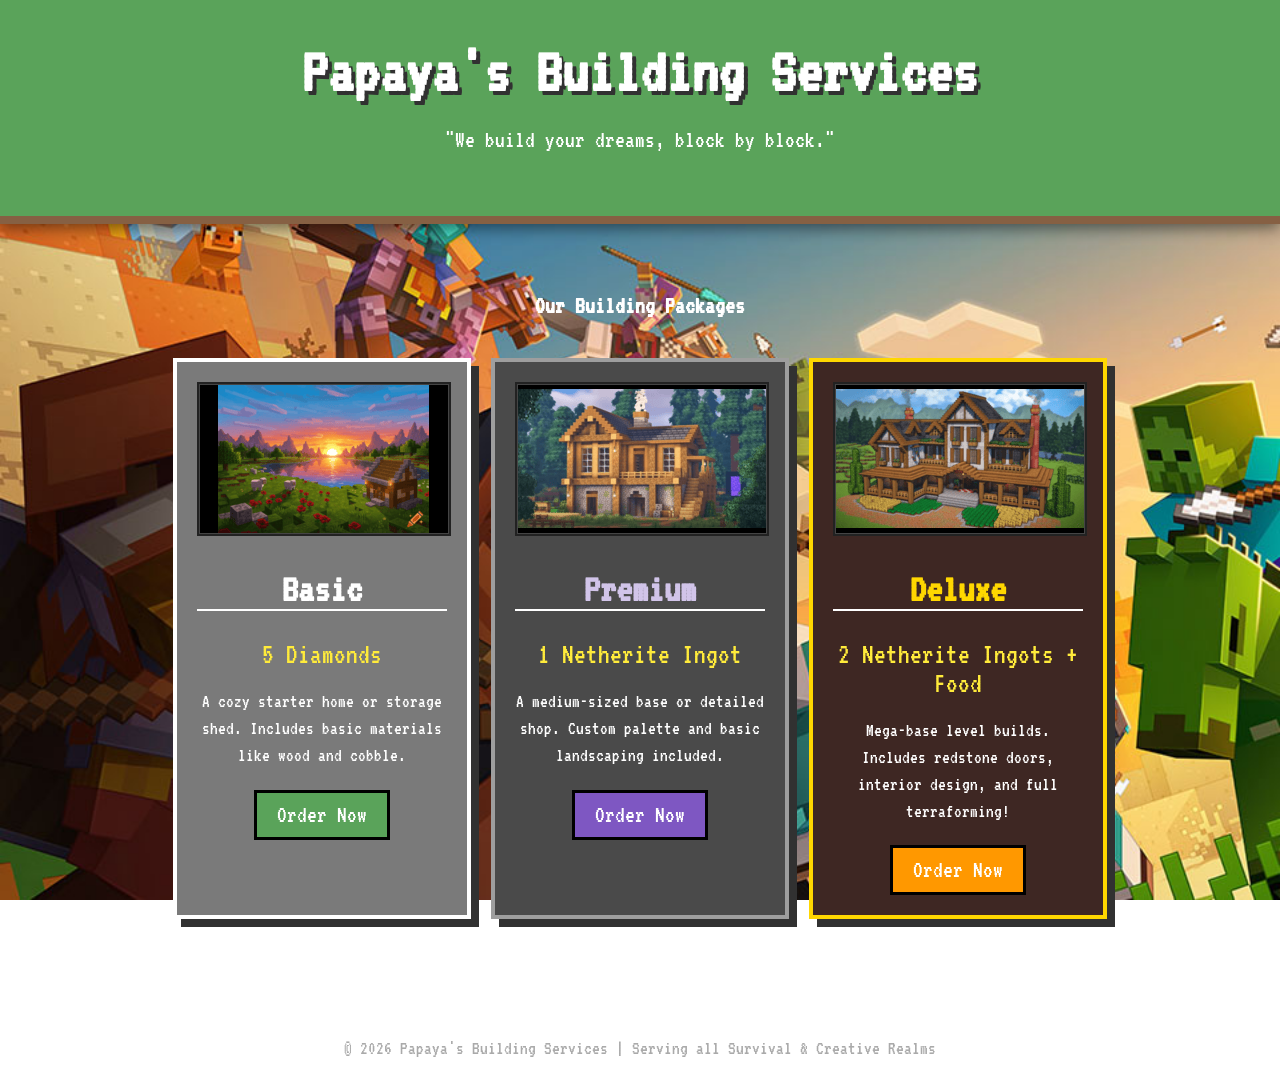
==== index.html @ 47d80293 "Update and rename Papayas-building.HTML to index.html" ====
<!DOCTYPE html>
<html lang="en">
<head>
    <meta charset="UTF-8">
    <meta name="viewport" content="width=device-width, initial-scale=1.0">
    <title>Papaya's Building Services</title>
    <link href="https://fonts.googleapis.com/css2?family=VT323&display=swap" rel="stylesheet">
    <link rel="stylesheet" href="styles.css">
</head>
<body>

    <header>
        <h1>Papaya's Building Services</h1>
        <p class="tagline">"We build your dreams, block by block."</p>
    </header>

    <div class="container">
        <h2>Our Building Packages</h2>
        
        <div class="pricing-table">
            <div class="package">
                <div class="image-placeholder"><img src="craiyon_190024_Minecraft (1).png" alt="Basic package"></div>
                <h2>Basic</h2>
                <p class="price">5 Diamonds</p>
                <p class="description">
                    A cozy starter home or storage shed. Includes basic materials like wood and cobble.
                </p>
                <a href="https://discordapp.com/users/810206211231973416" class="btn">Order Now</a>
            </div>

            <div class="package premium">
                <div class="image-placeholder"><img src="Screenshot 2026-01-23 190056 (1).png" alt="Premium package"></div>
                <h2>Premium</h2>
                <p class="price">1 Netherite Ingot</p>
                <p class="description">
                    A medium-sized base or detailed shop. Custom palette and basic landscaping included.
                </p>
                <a href="https://discordapp.com/users/810206211231973416" class="btn">Order Now</a>
            </div>

            <div class="package deluxe">
                <div class="image-placeholder"><img src="Screenshot 2026-01-23 190126 (1).png" alt="Deluxe package"></div>
                <h2>Deluxe</h2>
                <p class="price">2 Netherite Ingots + Food</p>
                <p class="description">
                    Mega-base level builds. Includes redstone doors, interior design, and full terraforming!
                </p>
                <a href="https://discordapp.com/users/810206211231973416" class="btn">Order Now</a>
            </div>
        </div>
    </div>

    

    <footer>
        &copy; 2026 Papaya's Building Services | Serving all Survival & Creative Realms
    </footer>

</body>
</html>
---- styles.css ----
:root {
    --mc-green: #5aa35a;
    --mc-dirt: #866043;
    --mc-stone: #7a7a7a;
    --mc-dark: #313131;
}

body {
    font-family: 'VT323', monospace;
    background-image: url('dadbe6d0-6c66-4f98-bc87-e4f31e629879.jpg');
    background-size: cover;
    background-attachment: fixed;
    color: white;
    margin: 0;
    padding: 0;
    display: flex;
    flex-direction: column;
    align-items: center;
}

header {
    background-color: var(--mc-green);
    width: 100%;
    padding: 40px 0;
    text-align: center;
    border-bottom: 8px solid var(--mc-dirt);
    box-shadow: 0 4px 15px rgba(0,0,0,0.5);
}

h1 {
    font-size: 4rem;
    margin: 0;
    text-shadow: 4px 4px var(--mc-dark);
}

.tagline {
    font-size: 1.5rem;
}

.container {
    max-width: 1000px;
    margin: 50px 20px;
    text-align: center;
}

.pricing-table {
    display: flex;
    justify-content: center;
    gap: 20px;
    flex-wrap: wrap;
    margin-top: 40px;
}

.package {
    background-color: var(--mc-stone);
    border: 4px solid #fff;
    padding: 20px;
    width: 250px;
    transition: transform 0.2s;
    box-shadow: 8px 8px 0px var(--mc-dark);
}

.package:hover {
    transform: translateY(-10px);
}

.package h2 {
    font-size: 2.5rem;
    margin-bottom: 10px;
    border-bottom: 2px solid #fff;
}

.price {
    font-size: 1.8rem;
    color: #ffeb3b;
    margin-bottom: 20px;
}

.description {
    font-size: 1.2rem;
    line-height: 1.4;
    margin-bottom: 20px;
}

.btn {
    display: inline-block;
    background-color: var(--mc-green);
    color: white;
    padding: 10px 20px;
    text-decoration: none;
    border: 3px solid #000;
    font-size: 1.5rem;
    cursor: pointer;
}

.btn:hover {
    background-color: #4caf50;
}

footer {
    margin-top: 50px;
    padding: 20px;
    font-size: 1.2rem;
    color: #aaa;
}

.image-placeholder {
    width: 100%;
    height: 150px;
    background-color: #444;
    margin-bottom: 15px;
    display: flex;
    align-items: center;
    justify-content: center;
    border: 2px solid #222;
}

/* Premium Package Styles */
.package.premium {
    border-color: #9e9e9e;
    background-color: #4a4a4a;
}

.package.premium h2 {
    color: #d1c4e9;
}

.package.premium .btn {
    background-color: #7e57c2;
}

/* Deluxe Package Styles */
.package.deluxe {
    border-color: #ffd700;
    background-color: #3e2723;
}

.package.deluxe h2 {
    color: #ffd700;
}

.package.deluxe .btn {
    background-color: #ff9800;
}
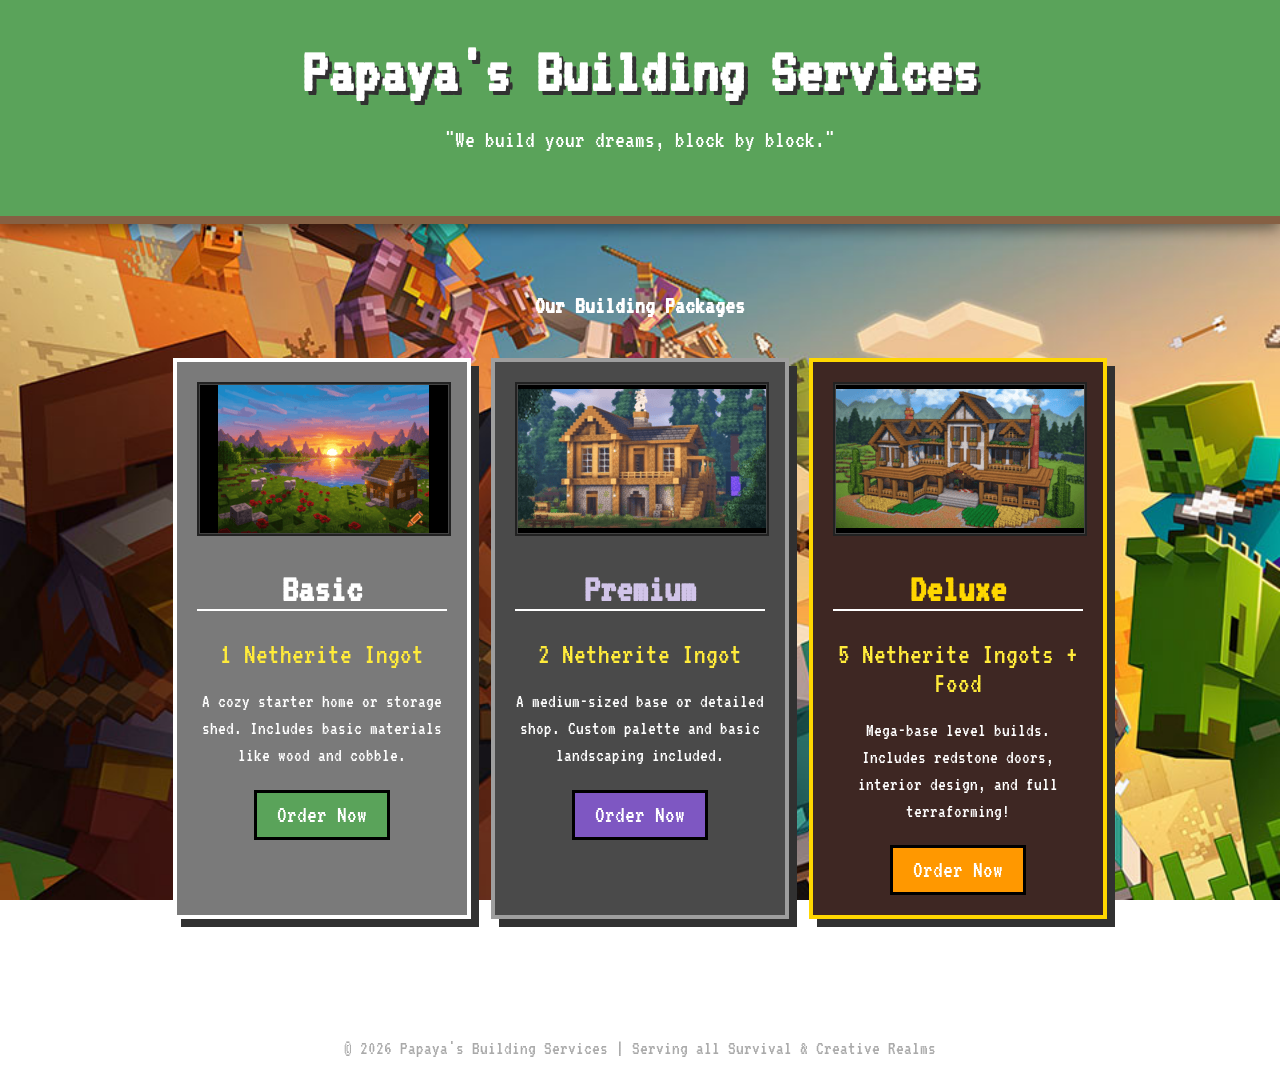
==== commit b7bd274d: "Modify building package prices in index.html Updated pricing details for building packages." ====
--- a/index.html
+++ b/index.html
@@ -21,7 +21,7 @@
             <div class="package">
                 <div class="image-placeholder"><img src="craiyon_190024_Minecraft (1).png" alt="Basic package"></div>
                 <h2>Basic</h2>
-                <p class="price">5 Diamonds</p>
+                <p class="price"> 1 Netherite Ingot</p>
                 <p class="description">
                     A cozy starter home or storage shed. Includes basic materials like wood and cobble.
                 </p>
@@ -31,7 +31,7 @@
             <div class="package premium">
                 <div class="image-placeholder"><img src="Screenshot 2026-01-23 190056 (1).png" alt="Premium package"></div>
                 <h2>Premium</h2>
-                <p class="price">1 Netherite Ingot</p>
+                <p class="price">2 Netherite Ingot</p>
                 <p class="description">
                     A medium-sized base or detailed shop. Custom palette and basic landscaping included.
                 </p>
@@ -41,7 +41,7 @@
             <div class="package deluxe">
                 <div class="image-placeholder"><img src="Screenshot 2026-01-23 190126 (1).png" alt="Deluxe package"></div>
                 <h2>Deluxe</h2>
-                <p class="price">2 Netherite Ingots + Food</p>
+                <p class="price">5 Netherite Ingots + Food</p>
                 <p class="description">
                     Mega-base level builds. Includes redstone doors, interior design, and full terraforming!
                 </p>
